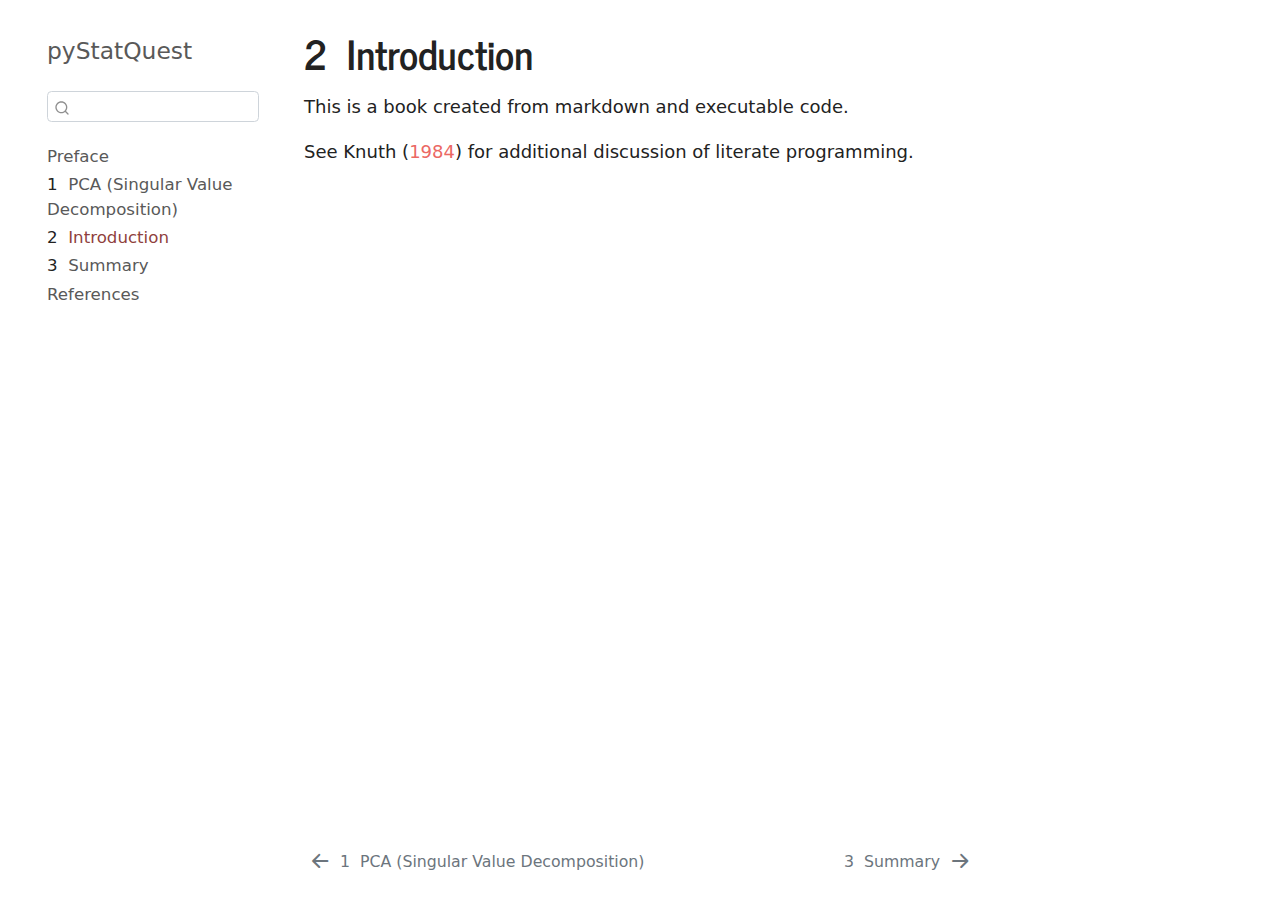
==== intro.html @ d3593fb6 "Built site for gh-pages" ====
<!DOCTYPE html>
<html xmlns="http://www.w3.org/1999/xhtml" lang="en" xml:lang="en"><head>

<meta charset="utf-8">
<meta name="generator" content="quarto-1.0.38">

<meta name="viewport" content="width=device-width, initial-scale=1.0, user-scalable=yes">


<title>pyStatQuest - 2&nbsp; Introduction</title>
<style>
code{white-space: pre-wrap;}
span.smallcaps{font-variant: small-caps;}
span.underline{text-decoration: underline;}
div.column{display: inline-block; vertical-align: top; width: 50%;}
div.hanging-indent{margin-left: 1.5em; text-indent: -1.5em;}
ul.task-list{list-style: none;}
div.csl-bib-body { }
div.csl-entry {
  clear: both;
}
.hanging div.csl-entry {
  margin-left:2em;
  text-indent:-2em;
}
div.csl-left-margin {
  min-width:2em;
  float:left;
}
div.csl-right-inline {
  margin-left:2em;
  padding-left:1em;
}
div.csl-indent {
  margin-left: 2em;
}
</style>


<script src="site_libs/quarto-nav/quarto-nav.js"></script>
<script src="site_libs/quarto-nav/headroom.min.js"></script>
<script src="site_libs/clipboard/clipboard.min.js"></script>
<script src="site_libs/quarto-search/autocomplete.umd.js"></script>
<script src="site_libs/quarto-search/fuse.min.js"></script>
<script src="site_libs/quarto-search/quarto-search.js"></script>
<meta name="quarto:offset" content="./">
<link href="./summary.html" rel="next">
<link href="./posts/pca.html" rel="prev">
<script src="site_libs/quarto-html/quarto.js"></script>
<script src="site_libs/quarto-html/popper.min.js"></script>
<script src="site_libs/quarto-html/tippy.umd.min.js"></script>
<script src="site_libs/quarto-html/anchor.min.js"></script>
<link href="site_libs/quarto-html/tippy.css" rel="stylesheet">
<link href="site_libs/quarto-html/quarto-syntax-highlighting.css" rel="stylesheet" id="quarto-text-highlighting-styles">
<script src="site_libs/bootstrap/bootstrap.min.js"></script>
<link href="site_libs/bootstrap/bootstrap-icons.css" rel="stylesheet">
<link href="site_libs/bootstrap/bootstrap.min.css" rel="stylesheet" id="quarto-bootstrap" data-mode="light">
<script id="quarto-search-options" type="application/json">{
  "location": "sidebar",
  "copy-button": false,
  "collapse-after": 3,
  "panel-placement": "start",
  "type": "textbox",
  "limit": 20,
  "language": {
    "search-no-results-text": "No results",
    "search-matching-documents-text": "matching documents",
    "search-copy-link-title": "Copy link to search",
    "search-hide-matches-text": "Hide additional matches",
    "search-more-match-text": "more match in this document",
    "search-more-matches-text": "more matches in this document",
    "search-clear-button-title": "Clear",
    "search-detached-cancel-button-title": "Cancel",
    "search-submit-button-title": "Submit"
  }
}</script>


</head>

<body class="nav-sidebar floating">

<div id="quarto-search-results"></div>
  <header id="quarto-header" class="headroom fixed-top">
  <nav class="quarto-secondary-nav" data-bs-toggle="collapse" data-bs-target="#quarto-sidebar" aria-controls="quarto-sidebar" aria-expanded="false" aria-label="Toggle sidebar navigation" onclick="if (window.quartoToggleHeadroom) { window.quartoToggleHeadroom(); }">
    <div class="container-fluid d-flex justify-content-between">
      <h1 class="quarto-secondary-nav-title"><span class="chapter-number">2</span>&nbsp; <span class="chapter-title">Introduction</span></h1>
      <button type="button" class="quarto-btn-toggle btn" aria-label="Show secondary navigation">
        <i class="bi bi-chevron-right"></i>
      </button>
    </div>
  </nav>
</header>
<!-- content -->
<div id="quarto-content" class="quarto-container page-columns page-rows-contents page-layout-article">
<!-- sidebar -->
  <nav id="quarto-sidebar" class="sidebar collapse sidebar-navigation floating overflow-auto">
    <div class="pt-lg-2 mt-2 text-left sidebar-header">
    <div class="sidebar-title mb-0 py-0">
      <a href="./">pyStatQuest</a> 
    </div>
      </div>
      <div class="mt-2 flex-shrink-0 align-items-center">
        <div class="sidebar-search">
        <div id="quarto-search" class="" title="Search"></div>
        </div>
      </div>
    <div class="sidebar-menu-container"> 
    <ul class="list-unstyled mt-1">
        <li class="sidebar-item">
  <div class="sidebar-item-container"> 
  <a href="./index.html" class="sidebar-item-text sidebar-link">Preface</a>
  </div>
</li>
        <li class="sidebar-item">
  <div class="sidebar-item-container"> 
  <a href="./posts/pca.html" class="sidebar-item-text sidebar-link"><span class="chapter-number">1</span>&nbsp; <span class="chapter-title">PCA (Singular Value Decomposition)</span></a>
  </div>
</li>
        <li class="sidebar-item">
  <div class="sidebar-item-container"> 
  <a href="./intro.html" class="sidebar-item-text sidebar-link active"><span class="chapter-number">2</span>&nbsp; <span class="chapter-title">Introduction</span></a>
  </div>
</li>
        <li class="sidebar-item">
  <div class="sidebar-item-container"> 
  <a href="./summary.html" class="sidebar-item-text sidebar-link"><span class="chapter-number">3</span>&nbsp; <span class="chapter-title">Summary</span></a>
  </div>
</li>
        <li class="sidebar-item">
  <div class="sidebar-item-container"> 
  <a href="./references.html" class="sidebar-item-text sidebar-link">References</a>
  </div>
</li>
    </ul>
    </div>
</nav>
<!-- margin-sidebar -->
    <div id="quarto-margin-sidebar" class="sidebar margin-sidebar">
        
    </div>
<!-- main -->
<main class="content" id="quarto-document-content">

<header id="title-block-header" class="quarto-title-block default">
<div class="quarto-title">
<h1 class="title d-none d-lg-block"><span class="chapter-number">2</span>&nbsp; <span class="chapter-title">Introduction</span></h1>
</div>



<div class="quarto-title-meta">

    
    
  </div>
  

</header>

<p>This is a book created from markdown and executable code.</p>
<p>See <span class="citation" data-cites="knuth84">Knuth (<a href="references.html#ref-knuth84" role="doc-biblioref">1984</a>)</span> for additional discussion of literate programming.</p>


<div id="refs" class="references csl-bib-body hanging-indent" role="doc-bibliography" style="display: none">
<div id="ref-knuth84" class="csl-entry" role="doc-biblioentry">
Knuth, Donald E. 1984. <span>“Literate Programming.”</span> <em>Comput. J.</em> 27 (2): 97–111. <a href="https://doi.org/10.1093/comjnl/27.2.97">https://doi.org/10.1093/comjnl/27.2.97</a>.
</div>
</div>

</main> <!-- /main -->
<script id="quarto-html-after-body" type="application/javascript">
window.document.addEventListener("DOMContentLoaded", function (event) {
  const toggleBodyColorMode = (bsSheetEl) => {
    const mode = bsSheetEl.getAttribute("data-mode");
    const bodyEl = window.document.querySelector("body");
    if (mode === "dark") {
      bodyEl.classList.add("quarto-dark");
      bodyEl.classList.remove("quarto-light");
    } else {
      bodyEl.classList.add("quarto-light");
      bodyEl.classList.remove("quarto-dark");
    }
  }
  const toggleBodyColorPrimary = () => {
    const bsSheetEl = window.document.querySelector("link#quarto-bootstrap");
    if (bsSheetEl) {
      toggleBodyColorMode(bsSheetEl);
    }
  }
  toggleBodyColorPrimary();  
  const icon = "";
  const anchorJS = new window.AnchorJS();
  anchorJS.options = {
    placement: 'right',
    icon: icon
  };
  anchorJS.add('.anchored');
  const clipboard = new window.ClipboardJS('.code-copy-button', {
    target: function(trigger) {
      return trigger.previousElementSibling;
    }
  });
  clipboard.on('success', function(e) {
    // button target
    const button = e.trigger;
    // don't keep focus
    button.blur();
    // flash "checked"
    button.classList.add('code-copy-button-checked');
    var currentTitle = button.getAttribute("title");
    button.setAttribute("title", "Copied!");
    setTimeout(function() {
      button.setAttribute("title", currentTitle);
      button.classList.remove('code-copy-button-checked');
    }, 1000);
    // clear code selection
    e.clearSelection();
  });
  function tippyHover(el, contentFn) {
    const config = {
      allowHTML: true,
      content: contentFn,
      maxWidth: 500,
      delay: 100,
      arrow: false,
      appendTo: function(el) {
          return el.parentElement;
      },
      interactive: true,
      interactiveBorder: 10,
      theme: 'quarto',
      placement: 'bottom-start'
    };
    window.tippy(el, config); 
  }
  const noterefs = window.document.querySelectorAll('a[role="doc-noteref"]');
  for (var i=0; i<noterefs.length; i++) {
    const ref = noterefs[i];
    tippyHover(ref, function() {
      let href = ref.getAttribute('href');
      try { href = new URL(href).hash; } catch {}
      const id = href.replace(/^#\/?/, "");
      const note = window.document.getElementById(id);
      return note.innerHTML;
    });
  }
  var bibliorefs = window.document.querySelectorAll('a[role="doc-biblioref"]');
  for (var i=0; i<bibliorefs.length; i++) {
    const ref = bibliorefs[i];
    const cites = ref.parentNode.getAttribute('data-cites').split(' ');
    tippyHover(ref, function() {
      var popup = window.document.createElement('div');
      cites.forEach(function(cite) {
        var citeDiv = window.document.createElement('div');
        citeDiv.classList.add('hanging-indent');
        citeDiv.classList.add('csl-entry');
        var biblioDiv = window.document.getElementById('ref-' + cite);
        if (biblioDiv) {
          citeDiv.innerHTML = biblioDiv.innerHTML;
        }
        popup.appendChild(citeDiv);
      });
      return popup.innerHTML;
    });
  }
});
</script>
<nav class="page-navigation">
  <div class="nav-page nav-page-previous">
      <a href="./posts/pca.html" class="pagination-link">
        <i class="bi bi-arrow-left-short"></i> <span class="nav-page-text"><span class="chapter-number">1</span>&nbsp; <span class="chapter-title">PCA (Singular Value Decomposition)</span></span>
      </a>          
  </div>
  <div class="nav-page nav-page-next">
      <a href="./summary.html" class="pagination-link">
        <span class="nav-page-text"><span class="chapter-number">3</span>&nbsp; <span class="chapter-title">Summary</span></span> <i class="bi bi-arrow-right-short"></i>
      </a>
  </div>
</nav>
</div> <!-- /content -->



</body></html>
---- site_libs/quarto-html/tippy.css ----
.tippy-box[data-animation=fade][data-state=hidden]{opacity:0}[data-tippy-root]{max-width:calc(100vw - 10px)}.tippy-box{position:relative;background-color:#333;color:#fff;border-radius:4px;font-size:14px;line-height:1.4;white-space:normal;outline:0;transition-property:transform,visibility,opacity}.tippy-box[data-placement^=top]>.tippy-arrow{bottom:0}.tippy-box[data-placement^=top]>.tippy-arrow:before{bottom:-7px;left:0;border-width:8px 8px 0;border-top-color:initial;transform-origin:center top}.tippy-box[data-placement^=bottom]>.tippy-arrow{top:0}.tippy-box[data-placement^=bottom]>.tippy-arrow:before{top:-7px;left:0;border-width:0 8px 8px;border-bottom-color:initial;transform-origin:center bottom}.tippy-box[data-placement^=left]>.tippy-arrow{right:0}.tippy-box[data-placement^=left]>.tippy-arrow:before{border-width:8px 0 8px 8px;border-left-color:initial;right:-7px;transform-origin:center left}.tippy-box[data-placement^=right]>.tippy-arrow{left:0}.tippy-box[data-placement^=right]>.tippy-arrow:before{left:-7px;border-width:8px 8px 8px 0;border-right-color:initial;transform-origin:center right}.tippy-box[data-inertia][data-state=visible]{transition-timing-function:cubic-bezier(.54,1.5,.38,1.11)}.tippy-arrow{width:16px;height:16px;color:#333}.tippy-arrow:before{content:"";position:absolute;border-color:transparent;border-style:solid}.tippy-content{position:relative;padding:5px 9px;z-index:1}
---- site_libs/quarto-html/quarto-syntax-highlighting.css ----
/* quarto syntax highlight colors */
:root {
  --quarto-hl-ot-color: #003B4F;
  --quarto-hl-at-color: #657422;
  --quarto-hl-ss-color: #20794D;
  --quarto-hl-an-color: #5E5E5E;
  --quarto-hl-fu-color: #4758AB;
  --quarto-hl-st-color: #20794D;
  --quarto-hl-cf-color: #003B4F;
  --quarto-hl-op-color: #5E5E5E;
  --quarto-hl-er-color: #AD0000;
  --quarto-hl-bn-color: #AD0000;
  --quarto-hl-al-color: #AD0000;
  --quarto-hl-va-color: #111111;
  --quarto-hl-bu-color: inherit;
  --quarto-hl-ex-color: inherit;
  --quarto-hl-pp-color: #AD0000;
  --quarto-hl-in-color: #5E5E5E;
  --quarto-hl-vs-color: #20794D;
  --quarto-hl-wa-color: #5E5E5E;
  --quarto-hl-do-color: #5E5E5E;
  --quarto-hl-im-color: #00769E;
  --quarto-hl-ch-color: #20794D;
  --quarto-hl-dt-color: #AD0000;
  --quarto-hl-fl-color: #AD0000;
  --quarto-hl-co-color: #5E5E5E;
  --quarto-hl-cv-color: #5E5E5E;
  --quarto-hl-cn-color: #8f5902;
  --quarto-hl-sc-color: #5E5E5E;
  --quarto-hl-dv-color: #AD0000;
  --quarto-hl-kw-color: #003B4F;
}

/* other quarto variables */
:root {
  --quarto-font-monospace: SFMono-Regular, Menlo, Monaco, Consolas, "Liberation Mono", "Courier New", monospace;
}

pre > code.sourceCode > span {
  color: #003B4F;
}

code span {
  color: #003B4F;
}

code.sourceCode > span {
  color: #003B4F;
}

div.sourceCode,
div.sourceCode pre.sourceCode {
  color: #003B4F;
}

code span.ot {
  color: #003B4F;
}

code span.at {
  color: #657422;
}

code span.ss {
  color: #20794D;
}

code span.an {
  color: #5E5E5E;
}

code span.fu {
  color: #4758AB;
}

code span.st {
  color: #20794D;
}

code span.cf {
  color: #003B4F;
}

code span.op {
  color: #5E5E5E;
}

code span.er {
  color: #AD0000;
}

code span.bn {
  color: #AD0000;
}

code span.al {
  color: #AD0000;
}

code span.va {
  color: #111111;
}

code span.pp {
  color: #AD0000;
}

code span.in {
  color: #5E5E5E;
}

code span.vs {
  color: #20794D;
}

code span.wa {
  color: #5E5E5E;
  font-style: italic;
}

code span.do {
  color: #5E5E5E;
  font-style: italic;
}

code span.im {
  color: #00769E;
}

code span.ch {
  color: #20794D;
}

code span.dt {
  color: #AD0000;
}

code span.fl {
  color: #AD0000;
}

code span.co {
  color: #5E5E5E;
}

code span.cv {
  color: #5E5E5E;
  font-style: italic;
}

code span.cn {
  color: #8f5902;
}

code span.sc {
  color: #5E5E5E;
}

code span.dv {
  color: #AD0000;
}

code span.kw {
  color: #003B4F;
}

.prevent-inlining {
  content: "</";
}

/*# sourceMappingURL=debc5d5d77c3f9108843748ff7464032.css.map */
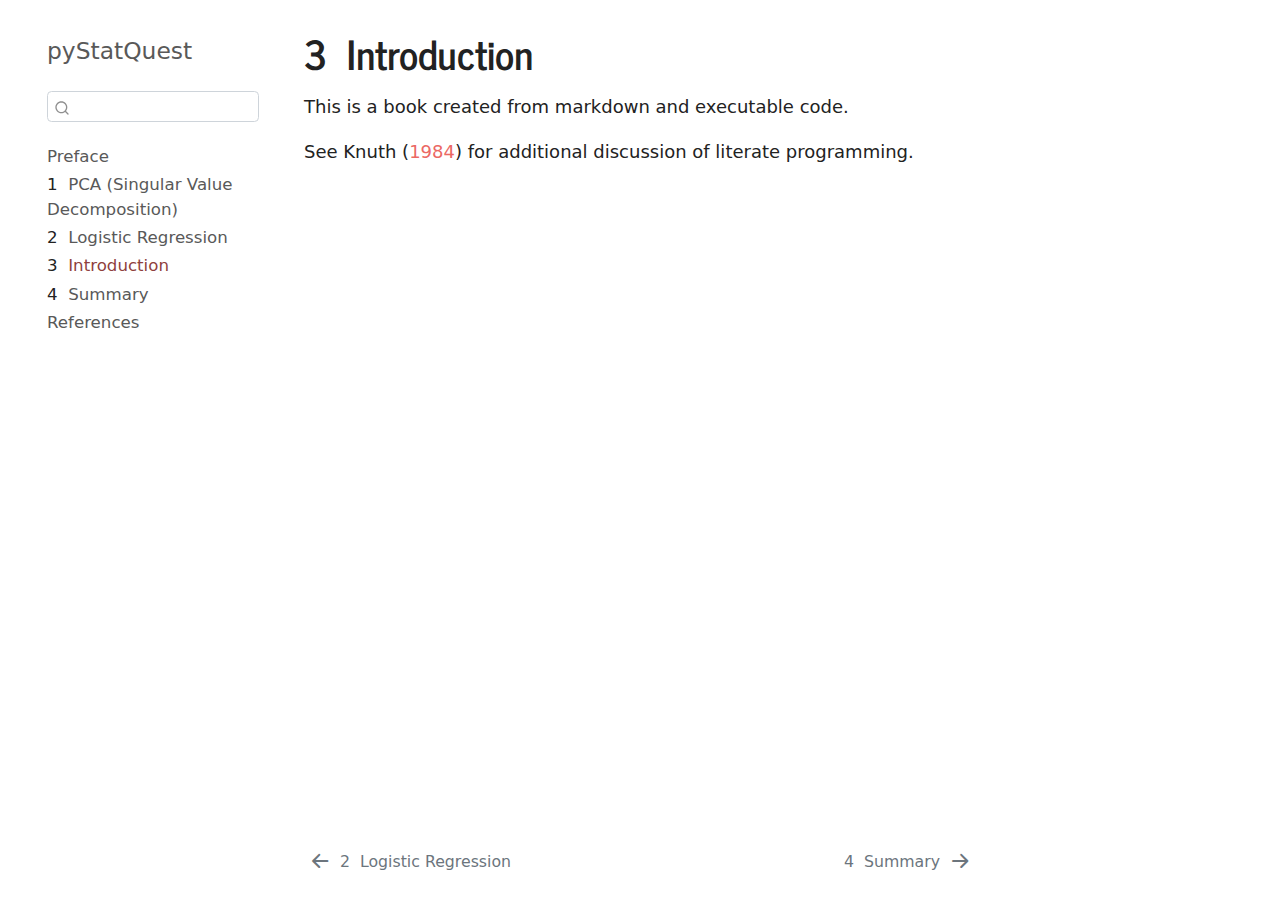
==== commit e39632a5: "Built site for gh-pages" ====
--- a/intro.html
+++ b/intro.html
@@ -7,7 +7,7 @@
 <meta name="viewport" content="width=device-width, initial-scale=1.0, user-scalable=yes">
 
 
-<title>pyStatQuest - 2&nbsp; Introduction</title>
+<title>pyStatQuest - 3&nbsp; Introduction</title>
 <style>
 code{white-space: pre-wrap;}
 span.smallcaps{font-variant: small-caps;}
@@ -45,7 +45,7 @@
 <script src="site_libs/quarto-search/quarto-search.js"></script>
 <meta name="quarto:offset" content="./">
 <link href="./summary.html" rel="next">
-<link href="./posts/pca.html" rel="prev">
+<link href="./posts/logistic_regression/logistic_regression.html" rel="prev">
 <script src="site_libs/quarto-html/quarto.js"></script>
 <script src="site_libs/quarto-html/popper.min.js"></script>
 <script src="site_libs/quarto-html/tippy.umd.min.js"></script>
@@ -84,7 +84,7 @@
   <header id="quarto-header" class="headroom fixed-top">
   <nav class="quarto-secondary-nav" data-bs-toggle="collapse" data-bs-target="#quarto-sidebar" aria-controls="quarto-sidebar" aria-expanded="false" aria-label="Toggle sidebar navigation" onclick="if (window.quartoToggleHeadroom) { window.quartoToggleHeadroom(); }">
     <div class="container-fluid d-flex justify-content-between">
-      <h1 class="quarto-secondary-nav-title"><span class="chapter-number">2</span>&nbsp; <span class="chapter-title">Introduction</span></h1>
+      <h1 class="quarto-secondary-nav-title"><span class="chapter-number">3</span>&nbsp; <span class="chapter-title">Introduction</span></h1>
       <button type="button" class="quarto-btn-toggle btn" aria-label="Show secondary navigation">
         <i class="bi bi-chevron-right"></i>
       </button>
@@ -114,17 +114,22 @@
 </li>
         <li class="sidebar-item">
   <div class="sidebar-item-container"> 
-  <a href="./posts/pca.html" class="sidebar-item-text sidebar-link"><span class="chapter-number">1</span>&nbsp; <span class="chapter-title">PCA (Singular Value Decomposition)</span></a>
-  </div>
-</li>
-        <li class="sidebar-item">
-  <div class="sidebar-item-container"> 
-  <a href="./intro.html" class="sidebar-item-text sidebar-link active"><span class="chapter-number">2</span>&nbsp; <span class="chapter-title">Introduction</span></a>
-  </div>
-</li>
-        <li class="sidebar-item">
-  <div class="sidebar-item-container"> 
-  <a href="./summary.html" class="sidebar-item-text sidebar-link"><span class="chapter-number">3</span>&nbsp; <span class="chapter-title">Summary</span></a>
+  <a href="./posts/pca/pca.html" class="sidebar-item-text sidebar-link"><span class="chapter-number">1</span>&nbsp; <span class="chapter-title">PCA (Singular Value Decomposition)</span></a>
+  </div>
+</li>
+        <li class="sidebar-item">
+  <div class="sidebar-item-container"> 
+  <a href="./posts/logistic_regression/logistic_regression.html" class="sidebar-item-text sidebar-link"><span class="chapter-number">2</span>&nbsp; <span class="chapter-title">Logistic Regression</span></a>
+  </div>
+</li>
+        <li class="sidebar-item">
+  <div class="sidebar-item-container"> 
+  <a href="./intro.html" class="sidebar-item-text sidebar-link active"><span class="chapter-number">3</span>&nbsp; <span class="chapter-title">Introduction</span></a>
+  </div>
+</li>
+        <li class="sidebar-item">
+  <div class="sidebar-item-container"> 
+  <a href="./summary.html" class="sidebar-item-text sidebar-link"><span class="chapter-number">4</span>&nbsp; <span class="chapter-title">Summary</span></a>
   </div>
 </li>
         <li class="sidebar-item">
@@ -144,7 +149,7 @@
 
 <header id="title-block-header" class="quarto-title-block default">
 <div class="quarto-title">
-<h1 class="title d-none d-lg-block"><span class="chapter-number">2</span>&nbsp; <span class="chapter-title">Introduction</span></h1>
+<h1 class="title d-none d-lg-block"><span class="chapter-number">3</span>&nbsp; <span class="chapter-title">Introduction</span></h1>
 </div>
 
 
@@ -268,13 +273,13 @@
 </script>
 <nav class="page-navigation">
   <div class="nav-page nav-page-previous">
-      <a href="./posts/pca.html" class="pagination-link">
-        <i class="bi bi-arrow-left-short"></i> <span class="nav-page-text"><span class="chapter-number">1</span>&nbsp; <span class="chapter-title">PCA (Singular Value Decomposition)</span></span>
+      <a href="./posts/logistic_regression/logistic_regression.html" class="pagination-link">
+        <i class="bi bi-arrow-left-short"></i> <span class="nav-page-text"><span class="chapter-number">2</span>&nbsp; <span class="chapter-title">Logistic Regression</span></span>
       </a>          
   </div>
   <div class="nav-page nav-page-next">
       <a href="./summary.html" class="pagination-link">
-        <span class="nav-page-text"><span class="chapter-number">3</span>&nbsp; <span class="chapter-title">Summary</span></span> <i class="bi bi-arrow-right-short"></i>
+        <span class="nav-page-text"><span class="chapter-number">4</span>&nbsp; <span class="chapter-title">Summary</span></span> <i class="bi bi-arrow-right-short"></i>
       </a>
   </div>
 </nav>
